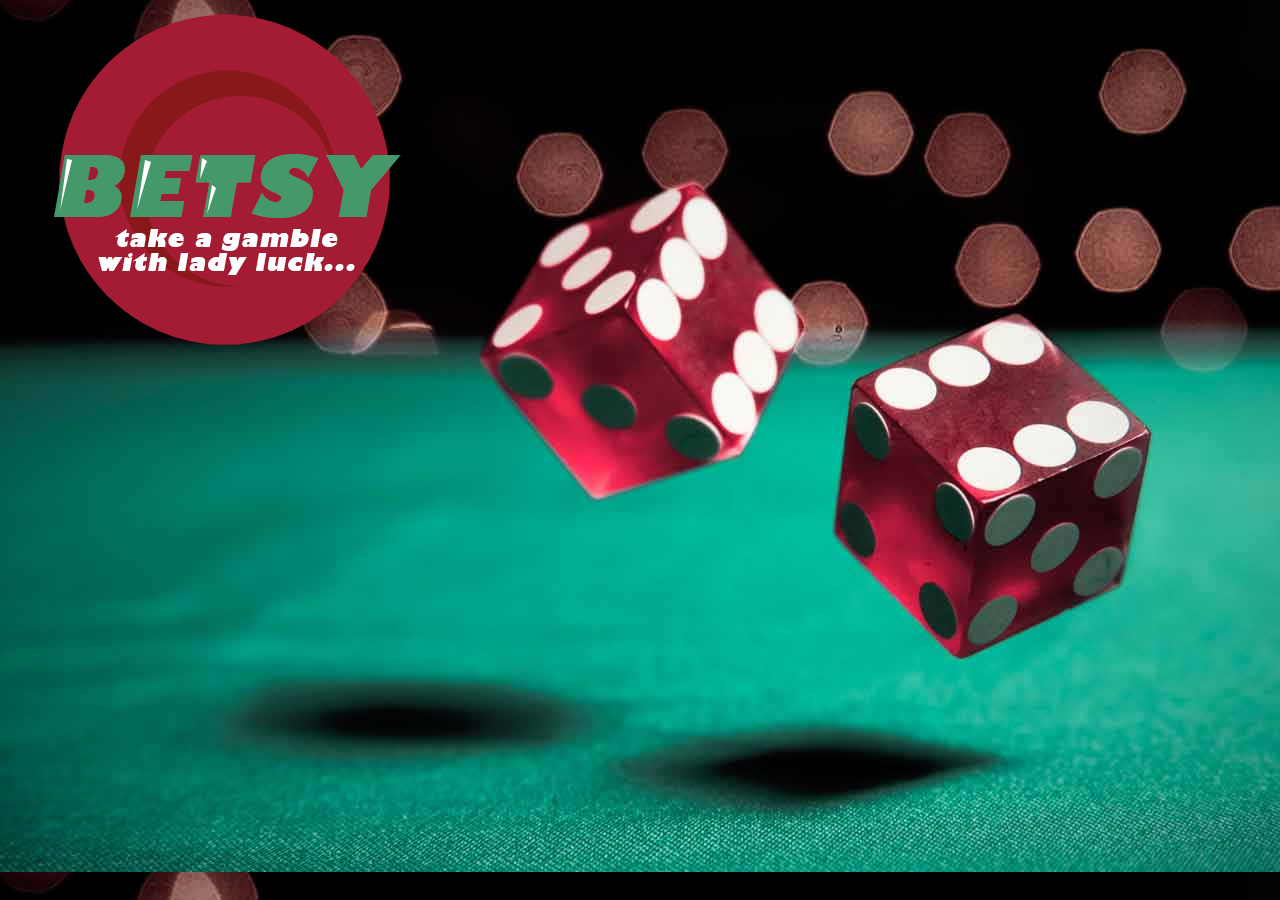
==== index.html @ 5130b359 "initial commit" ====
<!DOCTYPE html>
<html lang="en">
<head>
  <meta charset="UTF-8">
  <title>groce-etsy</title>
  <link rel="stylesheet" href="styles.css" media="screen" title="no title" charset="utf-8">
</head>
<body ng-app='betsy'>
  <nav class="nav">  
    <div class="nav-logo-stuff">
    <img class="betsy-logo" src="images/betsy_logo.png"/>
    </div>
  </nav>
  <section class="data-list-right">
    <ng-view>

    </ng-view>
  </section>






  <script type="text/javascript" src="bower_components/angular/angular.js"></script>
  <script type="text/javascript" src="bower_components/angular-route/angular-route.js"></script>
  <script type="text/javascript" src="bower_components/underscore/underscore.js"></script>
  <script type="text/javascript" src="bower_components/moment/moment.js"></script>



  <script type="text/javascript" src="app.js"></script>
  <script type="text/javascript" src="controller.js"></script>
  <script type="text/javascript" src="services.js"></script>

</body>
</html>
---- styles.css ----
body {
  background-image: url(images/gambling-hurt-credit.jpg);
}
.betsy-logo  {
  margin-bottom: 2em;
  margin-left: 2.7em;
  margin-right: 0;
  min-width: 25%;
  max-width: 100%;
  /*position: absolute;*/
  position:fixed;
}
.nav-logo-stuff {
  display:flex;
  flex-direction: column;
  width: 20%;
}
.navButt {
  opacity: .6;
  border-radius: 50%;
  border-color: red;
  background-color: #89181A;
  color: white;
  width: 50px;
  height: 3em;
  margin-top: .5em;
  margin-right: 0;
  align-items: baseline;
  max-width: 100%;
}
.navButt:hover {
  background:#7f7f7f;
  color: #89181A;
}
a {
  margin-bottom: 1.5em;
}
.data-list-right {
  width: 50%;
  color: white;
  font-family: Helvetica, Arial, monospace, sans-serif;
  background:#7f7f7f;
  background:rgba(0,0,0,0.5);
  padding: 2em 2em;
  float: right;
  margin-right: 10em;
  display: flex;
}
a {
  color: #9f8989;
  text-decoration: none;
}
.itemPhoto {
  border: 1px solid white;
  padding: 3px;
  margin-bottom: .7em;
}
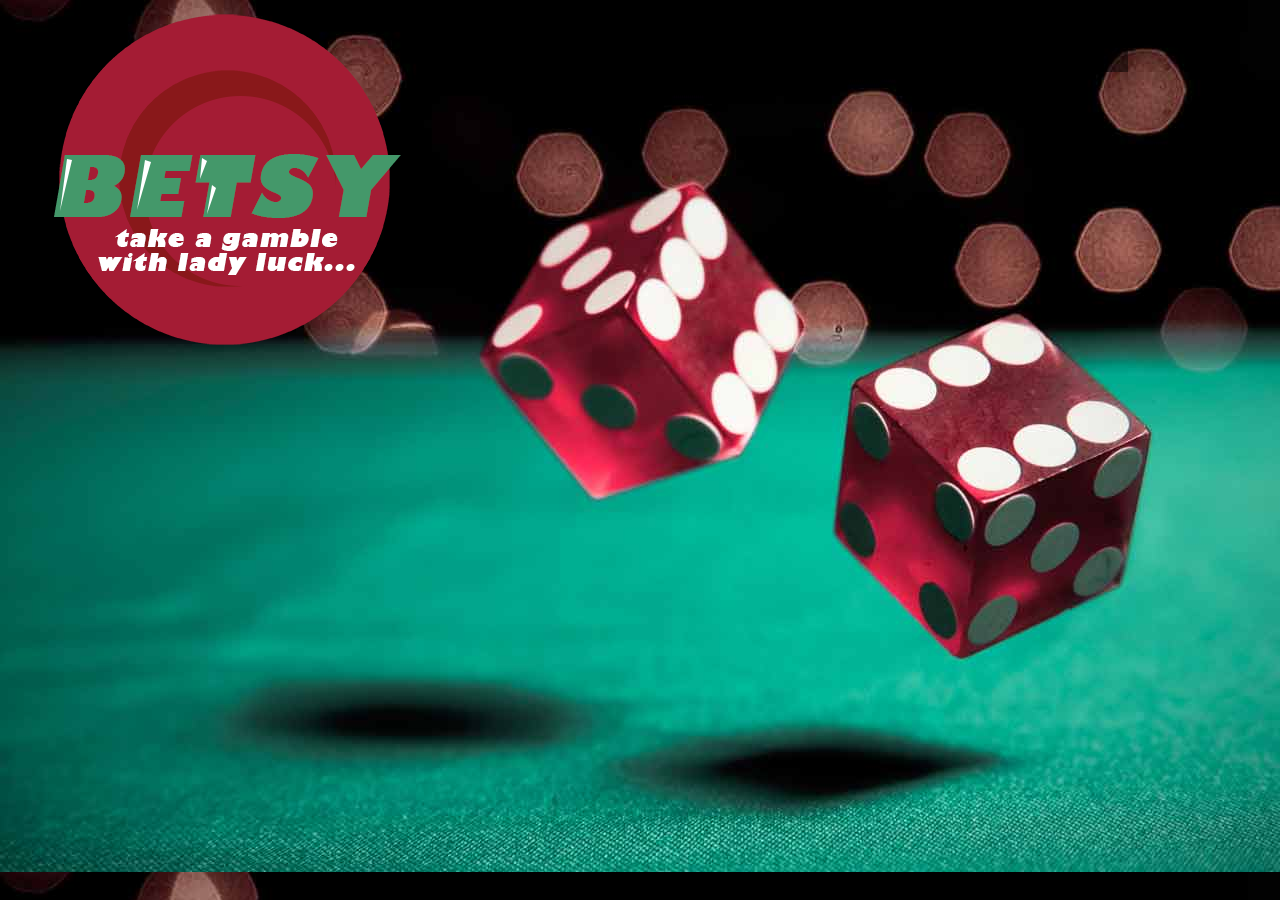
==== commit 9a26ff64: "trying to get single item to view" ====
--- a/index.html
+++ b/index.html
@@ -6,9 +6,10 @@
   <link rel="stylesheet" href="styles.css" media="screen" title="no title" charset="utf-8">
 </head>
 <body ng-app='betsy'>
-  <nav class="nav">  
+  <nav class="nav">
     <div class="nav-logo-stuff">
     <img class="betsy-logo" src="images/betsy_logo.png"/>
+    <!-- etsy home<button type="button" name="etsy-home"></button> -->
     </div>
   </nav>
   <section class="data-list-right">
--- a/styles.css
+++ b/styles.css
@@ -1,5 +1,13 @@
 body {
   background-image: url(images/gambling-hurt-credit.jpg);
+  min-height: 100%;
+  min-width: 1024px;
+
+/* Set up proportionate scaling */
+  width: 100%;
+  height: auto;
+
+  /* Set up positioning */
 }
 .betsy-logo  {
   margin-bottom: 2em;
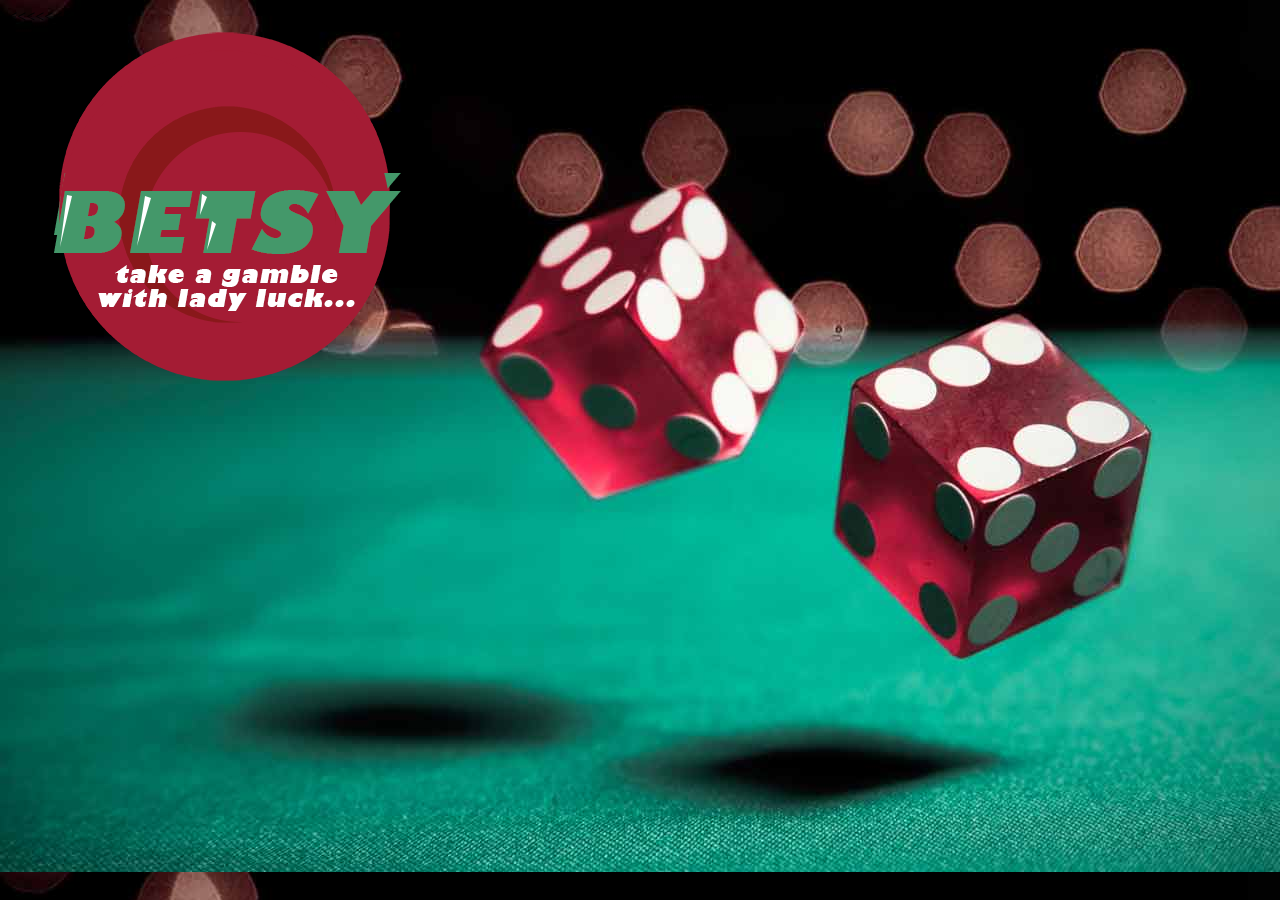
==== commit f95207c2: "broken" ====
--- a/index.html
+++ b/index.html
@@ -6,10 +6,16 @@
   <link rel="stylesheet" href="styles.css" media="screen" title="no title" charset="utf-8">
 </head>
 <body ng-app='betsy'>
+<<<<<<< HEAD
   <nav class="nav">
     <div class="nav-logo-stuff">
     <img class="betsy-logo" src="images/betsy_logo.png"/>
     <!-- etsy home<button type="button" name="etsy-home"></button> -->
+=======
+  <nav class="nav">  
+    <div class="nav-logo-stuff">
+    <img class="betsy-logo" src="images/betsy_logo.png"/>
+>>>>>>> 5130b3598ca97f4f2ea76e5c4cd8913401abf019
     </div>
   </nav>
   <section class="data-list-right">
@@ -22,11 +28,18 @@
 
 
 
+<<<<<<< HEAD
+  <script type="text/javascript" src="bower_components/underscore/underscore.js"></script>
+  <script type="text/javascript" src="bower_components/moment/moment.js"></script>
+  <script type="text/javascript" src="bower_components/angular/angular.js"></script>
+  <script type="text/javascript" src="bower_components/angular-route/angular-route.js"></script>
+=======
 
   <script type="text/javascript" src="bower_components/angular/angular.js"></script>
   <script type="text/javascript" src="bower_components/angular-route/angular-route.js"></script>
   <script type="text/javascript" src="bower_components/underscore/underscore.js"></script>
   <script type="text/javascript" src="bower_components/moment/moment.js"></script>
+>>>>>>> 5130b3598ca97f4f2ea76e5c4cd8913401abf019
 
 
 
--- a/styles.css
+++ b/styles.css
@@ -1,5 +1,6 @@
 body {
   background-image: url(images/gambling-hurt-credit.jpg);
+<<<<<<< HEAD
   min-height: 100%;
   min-width: 1024px;
 
@@ -8,6 +9,8 @@
   height: auto;
 
   /* Set up positioning */
+=======
+>>>>>>> 5130b3598ca97f4f2ea76e5c4cd8913401abf019
 }
 .betsy-logo  {
   margin-bottom: 2em;
